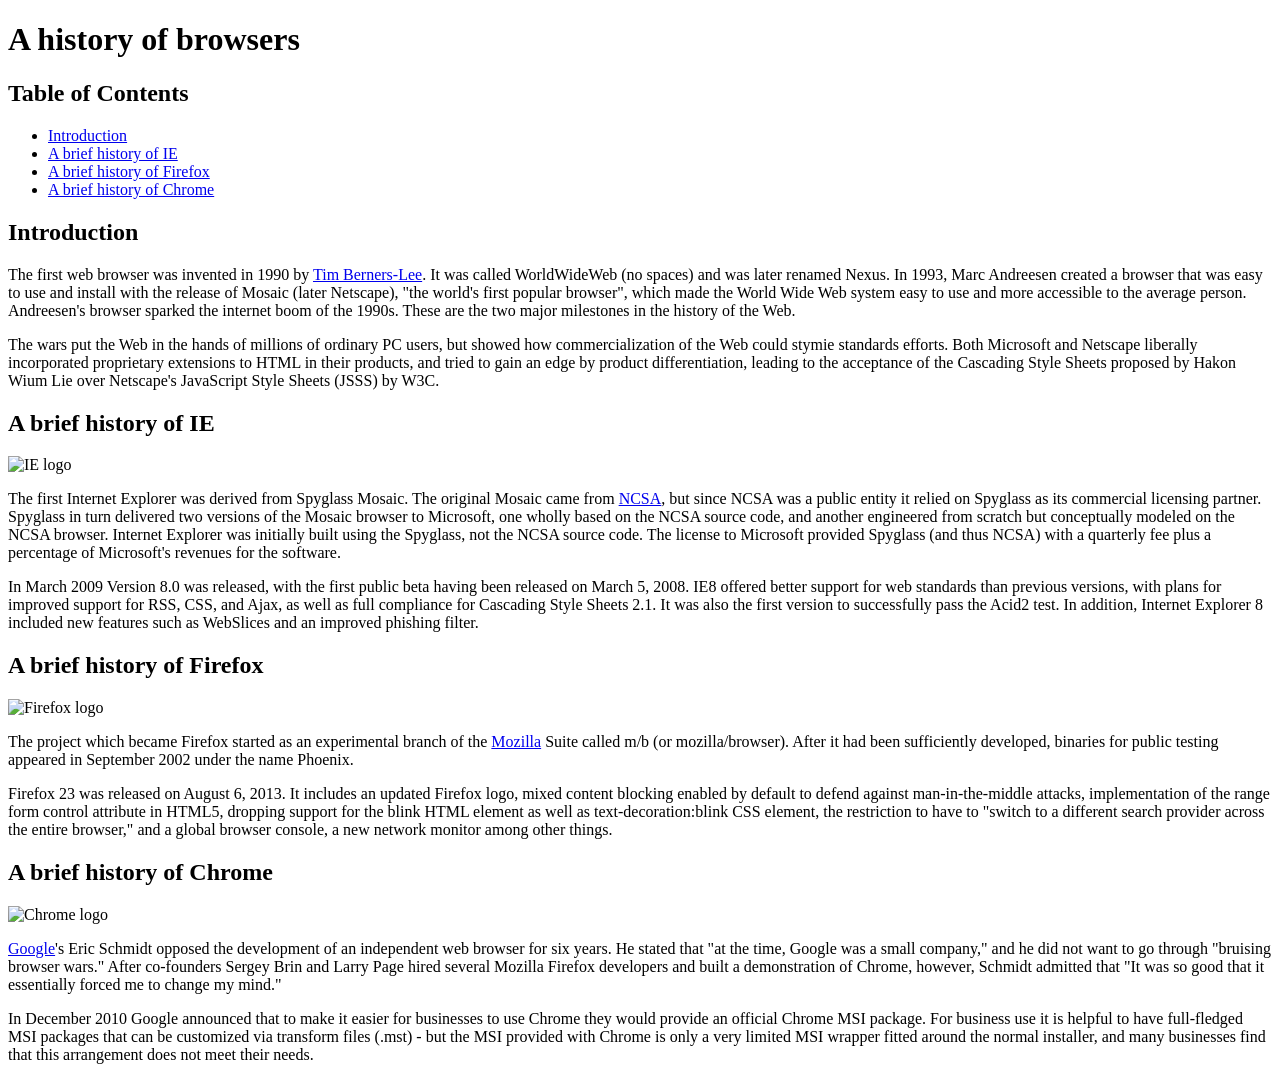
==== index.html @ f2c86ebb "Completed E30" ====
<!DOCTYPE html>
<html lang="en">
<head>
  <meta charset="UTF-8">
  <title>A history of browsers</title>
</head>
<body>
  <h1>A history of browsers</h1>

  <h2>Table of Contents</h2>
  <ul>
    <li><a href="#introduction">Introduction</a></li>
    <li><a href="#ie">A brief history of IE</a></li>
    <li><a href="#firefox">A brief history of Firefox</a></li>
    <li><a href="#chrome">A brief history of Chrome</a></li>
  </ul>

  <h2 id="introduction">Introduction</h2>
  <p>The first web browser was invented in 1990 by <a href="https://en.wikipedia.org/wiki/Tim_Berners-Lee">Tim Berners-Lee</a>. It was called WorldWideWeb (no spaces) and was later renamed Nexus. In 1993, Marc Andreesen created a browser that was easy to use and install with the release of Mosaic (later Netscape), "the world's first popular browser", which made the World Wide Web system easy to use and more accessible to the average person. Andreesen's browser sparked the internet boom of the 1990s. These are the two major milestones in the history of the Web.</p>

  <p>The wars put the Web in the hands of millions of ordinary PC users, but showed how commercialization of the Web could stymie standards efforts. Both Microsoft and Netscape liberally incorporated proprietary extensions to HTML in their products, and tried to gain an edge by product differentiation, leading to the acceptance of the Cascading Style Sheets proposed by Hakon Wium Lie over Netscape's JavaScript Style Sheets (JSSS) by W3C.</p>

  <h2 id="ie">A brief history of IE</h2>
  <img src="https://upload.wikimedia.org/wikipedia/commons/1/18/Internet_Explorer_10%2B11_logo.svg" alt="IE logo" width="100">
  <p>The first Internet Explorer was derived from Spyglass Mosaic. The original Mosaic came from <a href="https://www.ncsa.illinois.edu">NCSA</a>, but since NCSA was a public entity it relied on Spyglass as its commercial licensing partner. Spyglass in turn delivered two versions of the Mosaic browser to Microsoft, one wholly based on the NCSA source code, and another engineered from scratch but conceptually modeled on the NCSA browser. Internet Explorer was initially built using the Spyglass, not the NCSA source code. The license to Microsoft provided Spyglass (and thus NCSA) with a quarterly fee plus a percentage of Microsoft's revenues for the software.</p>

  <p>In March 2009 Version 8.0 was released, with the first public beta having been released on March 5, 2008. IE8 offered better support for web standards than previous versions, with plans for improved support for RSS, CSS, and Ajax, as well as full compliance for Cascading Style Sheets 2.1. It was also the first version to successfully pass the Acid2 test. In addition, Internet Explorer 8 included new features such as WebSlices and an improved phishing filter.</p>

  <h2 id="firefox">A brief history of Firefox</h2>
  <img src="http://upload.wikimedia.org/wikipedia/commons/f/ff/Mozilla_Firefox_logo_2013.png" alt="Firefox logo" width="100">
  <p>The project which became Firefox started as an experimental branch of the <a href="https://www.mozilla.org">Mozilla</a> Suite called m/b (or mozilla/browser). After it had been sufficiently developed, binaries for public testing appeared in September 2002 under the name Phoenix.</p>

  <p>Firefox 23 was released on August 6, 2013. It includes an updated Firefox logo, mixed content blocking enabled by default to defend against man-in-the-middle attacks, implementation of the range form control attribute in HTML5, dropping support for the blink HTML element as well as text-decoration:blink CSS element, the restriction to have to "switch to a different search provider across the entire browser," and a global browser console, a new network monitor among other things.</p>

  <h2 id="chrome">A brief history of Chrome</h2>
  <img src="https://upload.wikimedia.org/wikipedia/commons/e/e1/Google_Chrome_icon_%28February_2022%29.svg" alt="Chrome logo" width="100">
  <p><a href="https://www.google.com">Google</a>'s Eric Schmidt opposed the development of an independent web browser for six years. He stated that "at the time, Google was a small company," and he did not want to go through "bruising browser wars." After co-founders Sergey Brin and Larry Page hired several Mozilla Firefox developers and built a demonstration of Chrome, however, Schmidt admitted that "It was so good that it essentially forced me to change my mind."</p>

  <p>In December 2010 Google announced that to make it easier for businesses to use Chrome they would provide an official Chrome MSI package. For business use it is helpful to have full-fledged MSI packages that can be customized via transform files (.mst) - but the MSI provided with Chrome is only a very limited MSI wrapper fitted around the normal installer, and many businesses find that this arrangement does not meet their needs.</p>
</body>
</html>
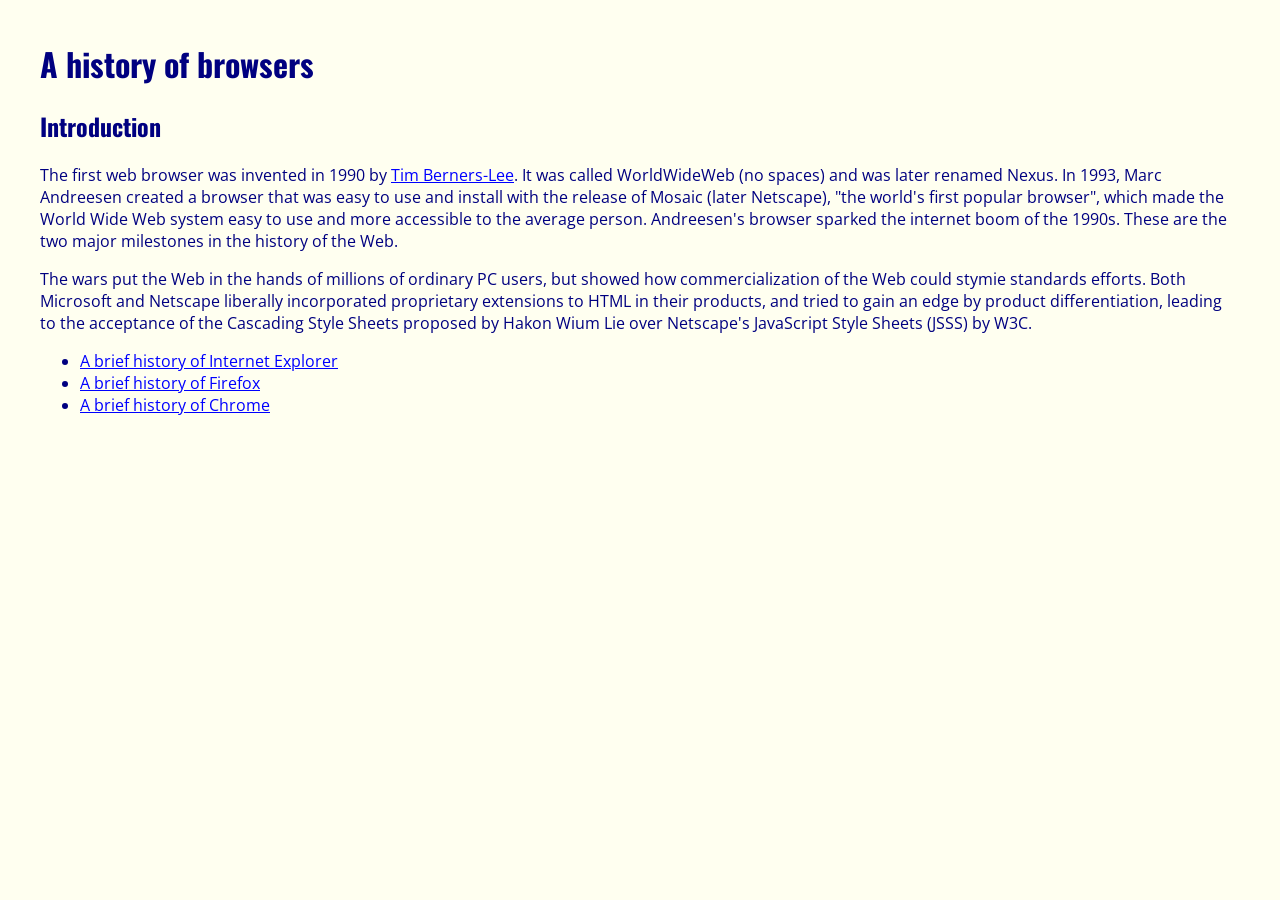
==== commit d430332b: "Browser History 4 complete" ====
--- a/index.html
+++ b/index.html
@@ -3,39 +3,21 @@
 <head>
   <meta charset="UTF-8">
   <title>A history of browsers</title>
+  <link href="https://fonts.googleapis.com/css?family=Open+Sans|Oswald" rel="stylesheet">
+  <link rel="stylesheet" href="style.css">
 </head>
 <body>
   <h1>A history of browsers</h1>
 
-  <h2>Table of Contents</h2>
-  <ul>
-    <li><a href="#introduction">Introduction</a></li>
-    <li><a href="#ie">A brief history of IE</a></li>
-    <li><a href="#firefox">A brief history of Firefox</a></li>
-    <li><a href="#chrome">A brief history of Chrome</a></li>
-  </ul>
-
-  <h2 id="introduction">Introduction</h2>
+  <h2>Introduction</h2>
   <p>The first web browser was invented in 1990 by <a href="https://en.wikipedia.org/wiki/Tim_Berners-Lee">Tim Berners-Lee</a>. It was called WorldWideWeb (no spaces) and was later renamed Nexus. In 1993, Marc Andreesen created a browser that was easy to use and install with the release of Mosaic (later Netscape), "the world's first popular browser", which made the World Wide Web system easy to use and more accessible to the average person. Andreesen's browser sparked the internet boom of the 1990s. These are the two major milestones in the history of the Web.</p>
 
   <p>The wars put the Web in the hands of millions of ordinary PC users, but showed how commercialization of the Web could stymie standards efforts. Both Microsoft and Netscape liberally incorporated proprietary extensions to HTML in their products, and tried to gain an edge by product differentiation, leading to the acceptance of the Cascading Style Sheets proposed by Hakon Wium Lie over Netscape's JavaScript Style Sheets (JSSS) by W3C.</p>
 
-  <h2 id="ie">A brief history of IE</h2>
-  <img src="https://upload.wikimedia.org/wikipedia/commons/1/18/Internet_Explorer_10%2B11_logo.svg" alt="IE logo" width="100">
-  <p>The first Internet Explorer was derived from Spyglass Mosaic. The original Mosaic came from <a href="https://www.ncsa.illinois.edu">NCSA</a>, but since NCSA was a public entity it relied on Spyglass as its commercial licensing partner. Spyglass in turn delivered two versions of the Mosaic browser to Microsoft, one wholly based on the NCSA source code, and another engineered from scratch but conceptually modeled on the NCSA browser. Internet Explorer was initially built using the Spyglass, not the NCSA source code. The license to Microsoft provided Spyglass (and thus NCSA) with a quarterly fee plus a percentage of Microsoft's revenues for the software.</p>
-
-  <p>In March 2009 Version 8.0 was released, with the first public beta having been released on March 5, 2008. IE8 offered better support for web standards than previous versions, with plans for improved support for RSS, CSS, and Ajax, as well as full compliance for Cascading Style Sheets 2.1. It was also the first version to successfully pass the Acid2 test. In addition, Internet Explorer 8 included new features such as WebSlices and an improved phishing filter.</p>
-
-  <h2 id="firefox">A brief history of Firefox</h2>
-  <img src="http://upload.wikimedia.org/wikipedia/commons/f/ff/Mozilla_Firefox_logo_2013.png" alt="Firefox logo" width="100">
-  <p>The project which became Firefox started as an experimental branch of the <a href="https://www.mozilla.org">Mozilla</a> Suite called m/b (or mozilla/browser). After it had been sufficiently developed, binaries for public testing appeared in September 2002 under the name Phoenix.</p>
-
-  <p>Firefox 23 was released on August 6, 2013. It includes an updated Firefox logo, mixed content blocking enabled by default to defend against man-in-the-middle attacks, implementation of the range form control attribute in HTML5, dropping support for the blink HTML element as well as text-decoration:blink CSS element, the restriction to have to "switch to a different search provider across the entire browser," and a global browser console, a new network monitor among other things.</p>
-
-  <h2 id="chrome">A brief history of Chrome</h2>
-  <img src="https://upload.wikimedia.org/wikipedia/commons/e/e1/Google_Chrome_icon_%28February_2022%29.svg" alt="Chrome logo" width="100">
-  <p><a href="https://www.google.com">Google</a>'s Eric Schmidt opposed the development of an independent web browser for six years. He stated that "at the time, Google was a small company," and he did not want to go through "bruising browser wars." After co-founders Sergey Brin and Larry Page hired several Mozilla Firefox developers and built a demonstration of Chrome, however, Schmidt admitted that "It was so good that it essentially forced me to change my mind."</p>
-
-  <p>In December 2010 Google announced that to make it easier for businesses to use Chrome they would provide an official Chrome MSI package. For business use it is helpful to have full-fledged MSI packages that can be customized via transform files (.mst) - but the MSI provided with Chrome is only a very limited MSI wrapper fitted around the normal installer, and many businesses find that this arrangement does not meet their needs.</p>
+  <ul>
+    <li><a href="ie.html">A brief history of Internet Explorer</a></li>
+    <li><a href="firefox.html">A brief history of Firefox</a></li>
+    <li><a href="chrome.html">A brief history of Chrome</a></li>
+  </ul>
 </body>
-</html>
+</html>
--- a/style.css
+++ b/style.css
@@ -0,0 +1,14 @@
+body {
+  background-color: ivory;
+  color: navy;
+  font-family: 'Open Sans', sans-serif;
+  margin: 40px;
+}
+
+h1, h2 {
+  font-family: 'Oswald', sans-serif;
+}
+
+a {
+  color: blue;
+}
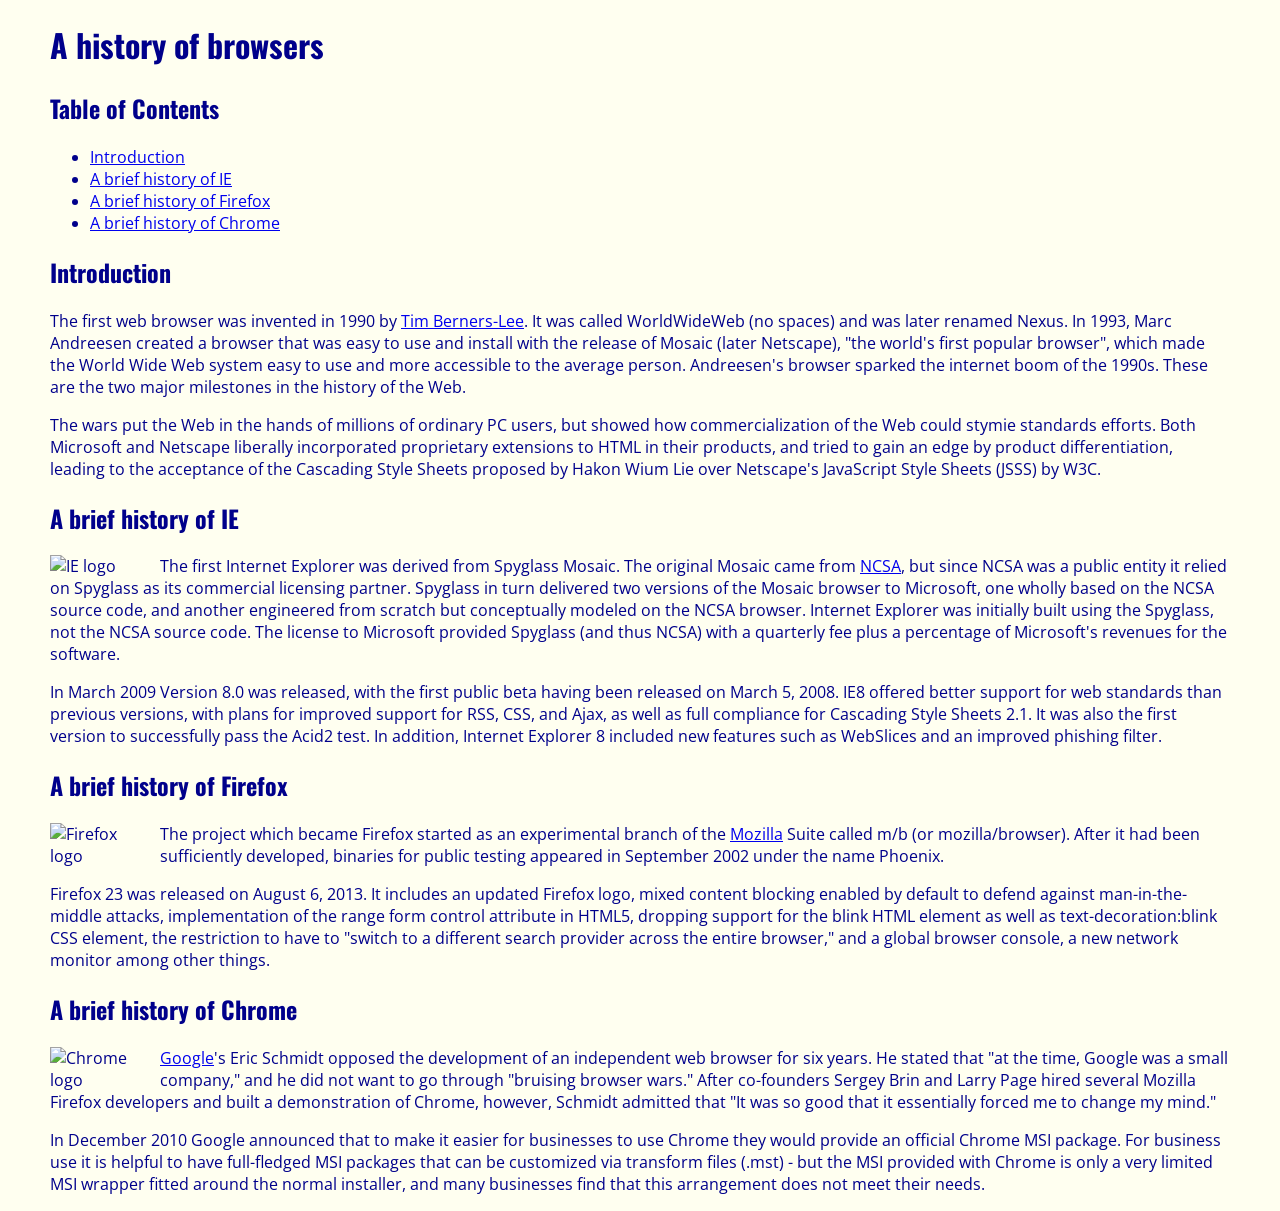
==== commit dc5fb34e: "E31 complete" ====
--- a/index.html
+++ b/index.html
@@ -9,15 +9,32 @@
 <body>
   <h1>A history of browsers</h1>
 
-  <h2>Introduction</h2>
+  <h2>Table of Contents</h2>
+  <ul>
+    <li><a href="#introduction">Introduction</a></li>
+    <li><a href="#ie">A brief history of IE</a></li>
+    <li><a href="#firefox">A brief history of Firefox</a></li>
+    <li><a href="#chrome">A brief history of Chrome</a></li>
+  </ul>
+
+  <h2 id="introduction">Introduction</h2>
   <p>The first web browser was invented in 1990 by <a href="https://en.wikipedia.org/wiki/Tim_Berners-Lee">Tim Berners-Lee</a>. It was called WorldWideWeb (no spaces) and was later renamed Nexus. In 1993, Marc Andreesen created a browser that was easy to use and install with the release of Mosaic (later Netscape), "the world's first popular browser", which made the World Wide Web system easy to use and more accessible to the average person. Andreesen's browser sparked the internet boom of the 1990s. These are the two major milestones in the history of the Web.</p>
 
   <p>The wars put the Web in the hands of millions of ordinary PC users, but showed how commercialization of the Web could stymie standards efforts. Both Microsoft and Netscape liberally incorporated proprietary extensions to HTML in their products, and tried to gain an edge by product differentiation, leading to the acceptance of the Cascading Style Sheets proposed by Hakon Wium Lie over Netscape's JavaScript Style Sheets (JSSS) by W3C.</p>
 
-  <ul>
-    <li><a href="ie.html">A brief history of Internet Explorer</a></li>
-    <li><a href="firefox.html">A brief history of Firefox</a></li>
-    <li><a href="chrome.html">A brief history of Chrome</a></li>
-  </ul>
+  <h2 id="ie">A brief history of IE</h2>
+  <p><img src="https://upload.wikimedia.org/wikipedia/commons/1/18/Internet_Explorer_10%2B11_logo.svg" alt="IE logo" width="100">The first Internet Explorer was derived from Spyglass Mosaic. The original Mosaic came from <a href="https://www.ncsa.illinois.edu">NCSA</a>, but since NCSA was a public entity it relied on Spyglass as its commercial licensing partner. Spyglass in turn delivered two versions of the Mosaic browser to Microsoft, one wholly based on the NCSA source code, and another engineered from scratch but conceptually modeled on the NCSA browser. Internet Explorer was initially built using the Spyglass, not the NCSA source code. The license to Microsoft provided Spyglass (and thus NCSA) with a quarterly fee plus a percentage of Microsoft's revenues for the software.</p>
+
+  <p>In March 2009 Version 8.0 was released, with the first public beta having been released on March 5, 2008. IE8 offered better support for web standards than previous versions, with plans for improved support for RSS, CSS, and Ajax, as well as full compliance for Cascading Style Sheets 2.1. It was also the first version to successfully pass the Acid2 test. In addition, Internet Explorer 8 included new features such as WebSlices and an improved phishing filter.</p>
+
+  <h2 id="firefox">A brief history of Firefox</h2>
+  <p><img src="https://upload.wikimedia.org/wikipedia/commons/f/ff/Mozilla_Firefox_logo_2013.png" alt="Firefox logo" width="100">The project which became Firefox started as an experimental branch of the <a href="https://www.mozilla.org">Mozilla</a> Suite called m/b (or mozilla/browser). After it had been sufficiently developed, binaries for public testing appeared in September 2002 under the name Phoenix.</p>
+
+  <p>Firefox 23 was released on August 6, 2013. It includes an updated Firefox logo, mixed content blocking enabled by default to defend against man-in-the-middle attacks, implementation of the range form control attribute in HTML5, dropping support for the blink HTML element as well as text-decoration:blink CSS element, the restriction to have to "switch to a different search provider across the entire browser," and a global browser console, a new network monitor among other things.</p>
+
+  <h2 id="chrome">A brief history of Chrome</h2>
+  <p><img src="https://upload.wikimedia.org/wikipedia/commons/e/e1/Google_Chrome_icon_%28February_2022%29.svg" alt="Chrome logo" width="100"><a href="https://www.google.com">Google</a>'s Eric Schmidt opposed the development of an independent web browser for six years. He stated that "at the time, Google was a small company," and he did not want to go through "bruising browser wars." After co-founders Sergey Brin and Larry Page hired several Mozilla Firefox developers and built a demonstration of Chrome, however, Schmidt admitted that "It was so good that it essentially forced me to change my mind."</p>
+
+  <p>In December 2010 Google announced that to make it easier for businesses to use Chrome they would provide an official Chrome MSI package. For business use it is helpful to have full-fledged MSI packages that can be customized via transform files (.mst) - but the MSI provided with Chrome is only a very limited MSI wrapper fitted around the normal installer, and many businesses find that this arrangement does not meet their needs.</p>
 </body>
-</html>+</html>
--- a/style.css
+++ b/style.css
@@ -1,14 +1,15 @@
 body {
-  background-color: ivory;
-  color: navy;
   font-family: 'Open Sans', sans-serif;
-  margin: 40px;
+  color: DarkBlue;
+  background-color: Ivory;
+  margin: 10px 50px;   
 }
 
 h1, h2 {
   font-family: 'Oswald', sans-serif;
 }
 
-a {
-  color: blue;
-}
+img {
+  float: left;         
+  margin-right: 10px;
+}
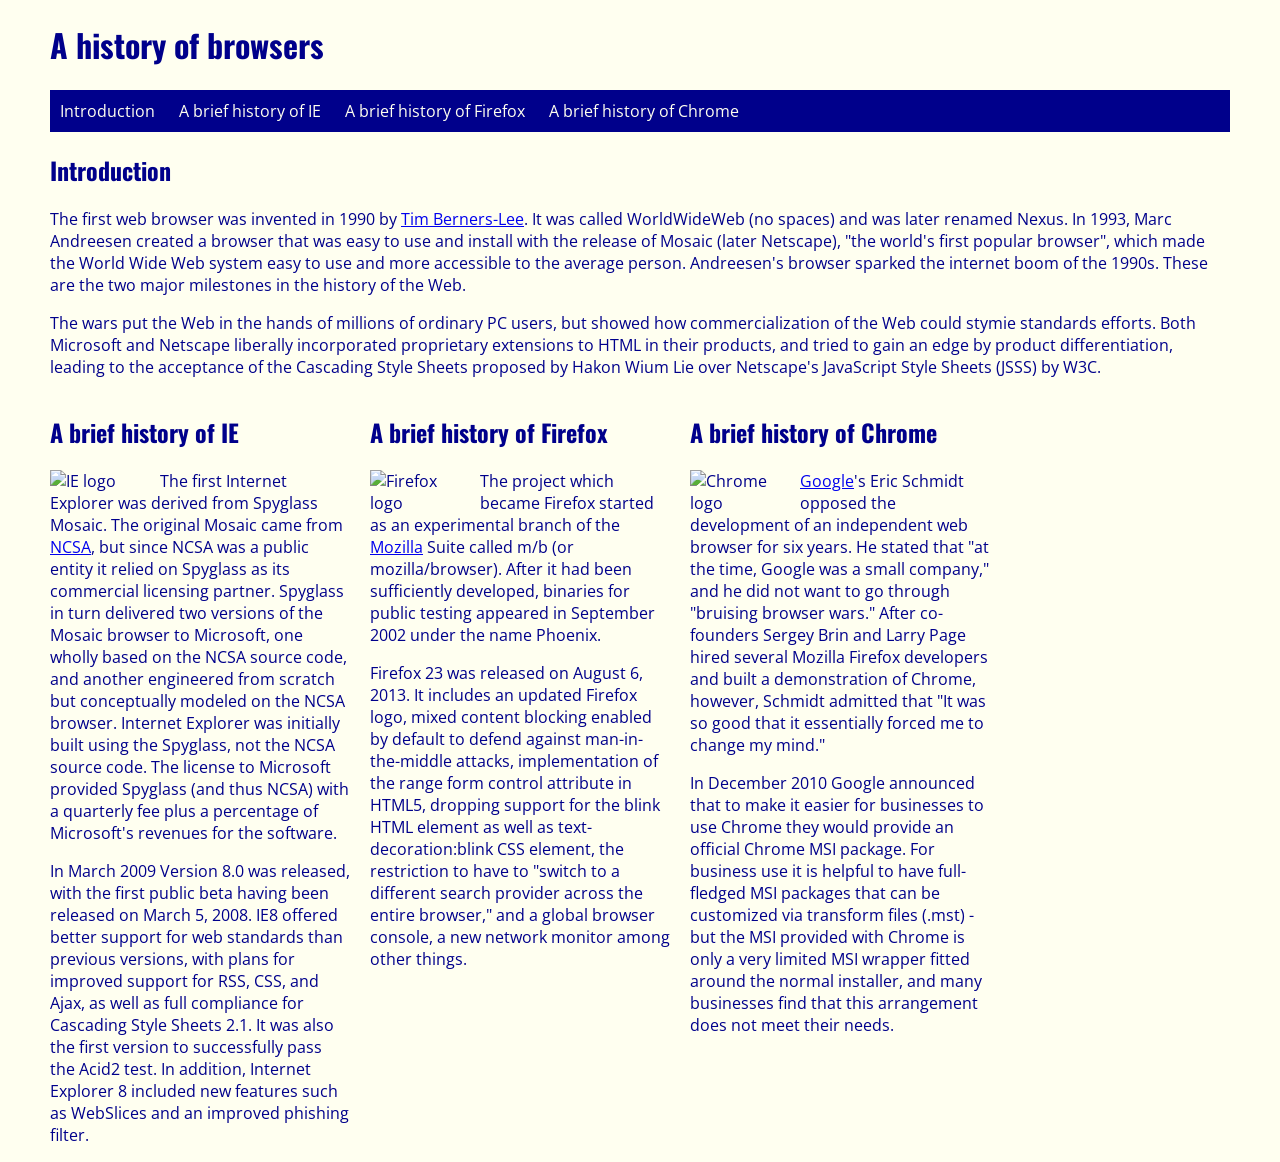
==== commit 2b28b9ee: "E32 complete" ====
--- a/index.html
+++ b/index.html
@@ -9,8 +9,7 @@
 <body>
   <h1>A history of browsers</h1>
 
-  <h2>Table of Contents</h2>
-  <ul>
+  <ul class="navbar">
     <li><a href="#introduction">Introduction</a></li>
     <li><a href="#ie">A brief history of IE</a></li>
     <li><a href="#firefox">A brief history of Firefox</a></li>
@@ -22,19 +21,26 @@
 
   <p>The wars put the Web in the hands of millions of ordinary PC users, but showed how commercialization of the Web could stymie standards efforts. Both Microsoft and Netscape liberally incorporated proprietary extensions to HTML in their products, and tried to gain an edge by product differentiation, leading to the acceptance of the Cascading Style Sheets proposed by Hakon Wium Lie over Netscape's JavaScript Style Sheets (JSSS) by W3C.</p>
 
-  <h2 id="ie">A brief history of IE</h2>
-  <p><img src="https://upload.wikimedia.org/wikipedia/commons/1/18/Internet_Explorer_10%2B11_logo.svg" alt="IE logo" width="100">The first Internet Explorer was derived from Spyglass Mosaic. The original Mosaic came from <a href="https://www.ncsa.illinois.edu">NCSA</a>, but since NCSA was a public entity it relied on Spyglass as its commercial licensing partner. Spyglass in turn delivered two versions of the Mosaic browser to Microsoft, one wholly based on the NCSA source code, and another engineered from scratch but conceptually modeled on the NCSA browser. Internet Explorer was initially built using the Spyglass, not the NCSA source code. The license to Microsoft provided Spyglass (and thus NCSA) with a quarterly fee plus a percentage of Microsoft's revenues for the software.</p>
+  <div class="left">
+    <h2 id="ie">A brief history of IE</h2>
+    <p><img src="https://upload.wikimedia.org/wikipedia/commons/1/18/Internet_Explorer_10%2B11_logo.svg" alt="IE logo" width="100">The first Internet Explorer was derived from Spyglass Mosaic. The original Mosaic came from <a href="https://www.ncsa.illinois.edu">NCSA</a>, but since NCSA was a public entity it relied on Spyglass as its commercial licensing partner. Spyglass in turn delivered two versions of the Mosaic browser to Microsoft, one wholly based on the NCSA source code, and another engineered from scratch but conceptually modeled on the NCSA browser. Internet Explorer was initially built using the Spyglass, not the NCSA source code. The license to Microsoft provided Spyglass (and thus NCSA) with a quarterly fee plus a percentage of Microsoft's revenues for the software.</p>
 
-  <p>In March 2009 Version 8.0 was released, with the first public beta having been released on March 5, 2008. IE8 offered better support for web standards than previous versions, with plans for improved support for RSS, CSS, and Ajax, as well as full compliance for Cascading Style Sheets 2.1. It was also the first version to successfully pass the Acid2 test. In addition, Internet Explorer 8 included new features such as WebSlices and an improved phishing filter.</p>
+    <p>In March 2009 Version 8.0 was released, with the first public beta having been released on March 5, 2008. IE8 offered better support for web standards than previous versions, with plans for improved support for RSS, CSS, and Ajax, as well as full compliance for Cascading Style Sheets 2.1. It was also the first version to successfully pass the Acid2 test. In addition, Internet Explorer 8 included new features such as WebSlices and an improved phishing filter.</p>
+  </div>
 
-  <h2 id="firefox">A brief history of Firefox</h2>
-  <p><img src="https://upload.wikimedia.org/wikipedia/commons/f/ff/Mozilla_Firefox_logo_2013.png" alt="Firefox logo" width="100">The project which became Firefox started as an experimental branch of the <a href="https://www.mozilla.org">Mozilla</a> Suite called m/b (or mozilla/browser). After it had been sufficiently developed, binaries for public testing appeared in September 2002 under the name Phoenix.</p>
+  <div class="center">
+    <h2 id="firefox">A brief history of Firefox</h2>
+    <p><img src="https://upload.wikimedia.org/wikipedia/commons/f/ff/Mozilla_Firefox_logo_2013.png" alt="Firefox logo" width="100">The project which became Firefox started as an experimental branch of the <a href="https://www.mozilla.org">Mozilla</a> Suite called m/b (or mozilla/browser). After it had been sufficiently developed, binaries for public testing appeared in September 2002 under the name Phoenix.</p>
 
-  <p>Firefox 23 was released on August 6, 2013. It includes an updated Firefox logo, mixed content blocking enabled by default to defend against man-in-the-middle attacks, implementation of the range form control attribute in HTML5, dropping support for the blink HTML element as well as text-decoration:blink CSS element, the restriction to have to "switch to a different search provider across the entire browser," and a global browser console, a new network monitor among other things.</p>
+    <p>Firefox 23 was released on August 6, 2013. It includes an updated Firefox logo, mixed content blocking enabled by default to defend against man-in-the-middle attacks, implementation of the range form control attribute in HTML5, dropping support for the blink HTML element as well as text-decoration:blink CSS element, the restriction to have to "switch to a different search provider across the entire browser," and a global browser console, a new network monitor among other things.</p>
+  </div>
 
-  <h2 id="chrome">A brief history of Chrome</h2>
-  <p><img src="https://upload.wikimedia.org/wikipedia/commons/e/e1/Google_Chrome_icon_%28February_2022%29.svg" alt="Chrome logo" width="100"><a href="https://www.google.com">Google</a>'s Eric Schmidt opposed the development of an independent web browser for six years. He stated that "at the time, Google was a small company," and he did not want to go through "bruising browser wars." After co-founders Sergey Brin and Larry Page hired several Mozilla Firefox developers and built a demonstration of Chrome, however, Schmidt admitted that "It was so good that it essentially forced me to change my mind."</p>
+  <div class="right">
+    <h2 id="chrome">A brief history of Chrome</h2>
+    <p><img src="https://upload.wikimedia.org/wikipedia/commons/e/e1/Google_Chrome_icon_%28February_2022%29.svg" alt="Chrome logo" width="100"><a href="https://www.google.com">Google</a>'s Eric Schmidt opposed the development of an independent web browser for six years. He stated that "at the time, Google was a small company," and he did not want to go through "bruising browser wars." After co-founders Sergey Brin and Larry Page hired several Mozilla Firefox developers and built a demonstration of Chrome, however, Schmidt admitted that "It was so good that it essentially forced me to change my mind."</p>
 
-  <p>In December 2010 Google announced that to make it easier for businesses to use Chrome they would provide an official Chrome MSI package. For business use it is helpful to have full-fledged MSI packages that can be customized via transform files (.mst) - but the MSI provided with Chrome is only a very limited MSI wrapper fitted around the normal installer, and many businesses find that this arrangement does not meet their needs.</p>
+    <p>In December 2010 Google announced that to make it easier for businesses to use Chrome they would provide an official Chrome MSI package. For business use it is helpful to have full-fledged MSI packages that can be customized via transform files (.mst) - but the MSI provided with Chrome is only a very limited MSI wrapper fitted around the normal installer, and many businesses find that this arrangement does not meet their needs.</p>
+  </div>
+
 </body>
-</html>
+</html>
--- a/style.css
+++ b/style.css
@@ -2,7 +2,7 @@
   font-family: 'Open Sans', sans-serif;
   color: DarkBlue;
   background-color: Ivory;
-  margin: 10px 50px;   
+  margin: 10px 50px;
 }
 
 h1, h2 {
@@ -10,6 +10,31 @@
 }
 
 img {
-  float: left;         
+  float: left;
   margin-right: 10px;
+}
+
+/* Horizontal navigation bar */
+.navbar {
+  list-style-type: none;
+  margin: 0;
+  padding: 10px;
+  background-color: DarkBlue;
+}
+
+.navbar li {
+  display: inline;
+  margin-right: 20px;
+}
+
+.navbar a {
+  color: Ivory;
+  text-decoration: none;
+}
+
+/* Three side-by-side columns */
+.left, .center, .right {
+  float: left;
+  width: 300px;
+  margin-right: 20px;
 }
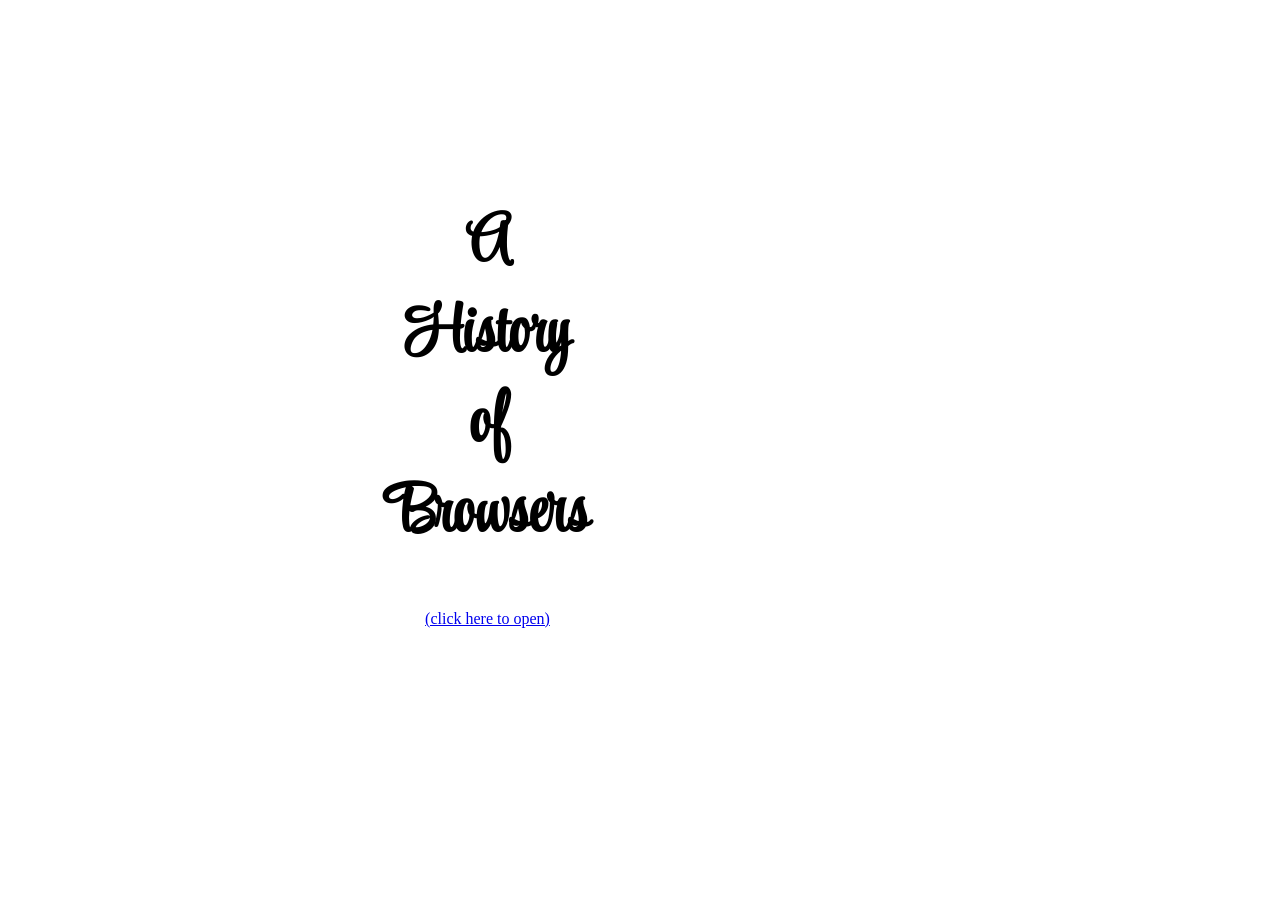
==== commit a067fc16: "It's under multipage-2 because multipage was used in a previous quiz" ====
--- a/index.html
+++ b/index.html
@@ -3,44 +3,11 @@
 <head>
   <meta charset="UTF-8">
   <title>A history of browsers</title>
-  <link href="https://fonts.googleapis.com/css?family=Open+Sans|Oswald" rel="stylesheet">
+  <link href="https://fonts.googleapis.com/css?family=Open+Sans|Oswald|Style+Script" rel="stylesheet">
   <link rel="stylesheet" href="style.css">
 </head>
-<body>
-  <h1>A history of browsers</h1>
-
-  <ul class="navbar">
-    <li><a href="#introduction">Introduction</a></li>
-    <li><a href="#ie">A brief history of IE</a></li>
-    <li><a href="#firefox">A brief history of Firefox</a></li>
-    <li><a href="#chrome">A brief history of Chrome</a></li>
-  </ul>
-
-  <h2 id="introduction">Introduction</h2>
-  <p>The first web browser was invented in 1990 by <a href="https://en.wikipedia.org/wiki/Tim_Berners-Lee">Tim Berners-Lee</a>. It was called WorldWideWeb (no spaces) and was later renamed Nexus. In 1993, Marc Andreesen created a browser that was easy to use and install with the release of Mosaic (later Netscape), "the world's first popular browser", which made the World Wide Web system easy to use and more accessible to the average person. Andreesen's browser sparked the internet boom of the 1990s. These are the two major milestones in the history of the Web.</p>
-
-  <p>The wars put the Web in the hands of millions of ordinary PC users, but showed how commercialization of the Web could stymie standards efforts. Both Microsoft and Netscape liberally incorporated proprietary extensions to HTML in their products, and tried to gain an edge by product differentiation, leading to the acceptance of the Cascading Style Sheets proposed by Hakon Wium Lie over Netscape's JavaScript Style Sheets (JSSS) by W3C.</p>
-
-  <div class="left">
-    <h2 id="ie">A brief history of IE</h2>
-    <p><img src="https://upload.wikimedia.org/wikipedia/commons/1/18/Internet_Explorer_10%2B11_logo.svg" alt="IE logo" width="100">The first Internet Explorer was derived from Spyglass Mosaic. The original Mosaic came from <a href="https://www.ncsa.illinois.edu">NCSA</a>, but since NCSA was a public entity it relied on Spyglass as its commercial licensing partner. Spyglass in turn delivered two versions of the Mosaic browser to Microsoft, one wholly based on the NCSA source code, and another engineered from scratch but conceptually modeled on the NCSA browser. Internet Explorer was initially built using the Spyglass, not the NCSA source code. The license to Microsoft provided Spyglass (and thus NCSA) with a quarterly fee plus a percentage of Microsoft's revenues for the software.</p>
-
-    <p>In March 2009 Version 8.0 was released, with the first public beta having been released on March 5, 2008. IE8 offered better support for web standards than previous versions, with plans for improved support for RSS, CSS, and Ajax, as well as full compliance for Cascading Style Sheets 2.1. It was also the first version to successfully pass the Acid2 test. In addition, Internet Explorer 8 included new features such as WebSlices and an improved phishing filter.</p>
-  </div>
-
-  <div class="center">
-    <h2 id="firefox">A brief history of Firefox</h2>
-    <p><img src="https://upload.wikimedia.org/wikipedia/commons/f/ff/Mozilla_Firefox_logo_2013.png" alt="Firefox logo" width="100">The project which became Firefox started as an experimental branch of the <a href="https://www.mozilla.org">Mozilla</a> Suite called m/b (or mozilla/browser). After it had been sufficiently developed, binaries for public testing appeared in September 2002 under the name Phoenix.</p>
-
-    <p>Firefox 23 was released on August 6, 2013. It includes an updated Firefox logo, mixed content blocking enabled by default to defend against man-in-the-middle attacks, implementation of the range form control attribute in HTML5, dropping support for the blink HTML element as well as text-decoration:blink CSS element, the restriction to have to "switch to a different search provider across the entire browser," and a global browser console, a new network monitor among other things.</p>
-  </div>
-
-  <div class="right">
-    <h2 id="chrome">A brief history of Chrome</h2>
-    <p><img src="https://upload.wikimedia.org/wikipedia/commons/e/e1/Google_Chrome_icon_%28February_2022%29.svg" alt="Chrome logo" width="100"><a href="https://www.google.com">Google</a>'s Eric Schmidt opposed the development of an independent web browser for six years. He stated that "at the time, Google was a small company," and he did not want to go through "bruising browser wars." After co-founders Sergey Brin and Larry Page hired several Mozilla Firefox developers and built a demonstration of Chrome, however, Schmidt admitted that "It was so good that it essentially forced me to change my mind."</p>
-
-    <p>In December 2010 Google announced that to make it easier for businesses to use Chrome they would provide an official Chrome MSI package. For business use it is helpful to have full-fledged MSI packages that can be customized via transform files (.mst) - but the MSI provided with Chrome is only a very limited MSI wrapper fitted around the normal installer, and many businesses find that this arrangement does not meet their needs.</p>
-  </div>
-
+<body style="margin-top: 200px">
+  <h1 class="fancy">A<br>History<br>of<br>Browsers</h1>
+  <p style="text-align: center;"><a href="contents.html">(click here to open)</a></p>
 </body>
 </html>
--- a/style.css
+++ b/style.css
@@ -1,40 +1,68 @@
+/* Book background and fixed page size */
 body {
-  font-family: 'Open Sans', sans-serif;
-  color: DarkBlue;
-  background-color: Ivory;
-  margin: 10px 50px;
+  background-image: url('https://courses.ics.hawaii.edu/ics314f26/morea/ui-basics/page.gif');
+  background-repeat: no-repeat;
+  font-family: 'Times New Roman', Times, serif;
+  color: black;
+  margin: 40px 320px 200px 250px;
+  width: 475px;
+  line-height: 175%;
 }
 
+/* Heading font */
 h1, h2 {
   font-family: 'Oswald', sans-serif;
 }
 
+/* Centers the logos */
 img {
-  float: left;
-  margin-right: 10px;
+  margin: 0px auto 10px auto;
+  display: block;
 }
 
-/* Horizontal navigation bar */
-.navbar {
+/* Contents list with no bullets, large bold text */
+ul {
   list-style-type: none;
-  margin: 0;
-  padding: 10px;
-  background-color: DarkBlue;
+  padding: 0;
+  line-height: 350%;
+  font-size: 30px;
+  font-weight: bold;
 }
 
-.navbar li {
-  display: inline;
-  margin-right: 20px;
+/* Puts each list item on its own line */
+li {
+  display: block;
 }
 
-.navbar a {
-  color: Ivory;
-  text-decoration: none;
+/* Space between "Chapter 1:" and the link */
+.label {
+  display: inline-block;
+  width: 190px;
 }
 
-/* Three side-by-side columns */
-.left, .center, .right {
+/* Script font for the title and Contents heading */
+h1.fancy {
+  font-family: 'Edwardian Script ITC', 'Style Script', cursive;
+  font-size: 50pt;
+  text-align: center;
+  line-height: 135%;
+}
+
+/* Centered chapter headings */
+h2.chapter {
+  font-family: 'Times New Roman', Times, serif;
+  font-size: 30pt;
+  text-align: center;
+}
+
+/* "prev" link on the left */
+a.left {
   float: left;
-  width: 300px;
-  margin-right: 20px;
+  font-weight: bold;
+}
+
+/* "next" link on the right */
+a.right {
+  float: right;
+  font-weight: bold;
 }
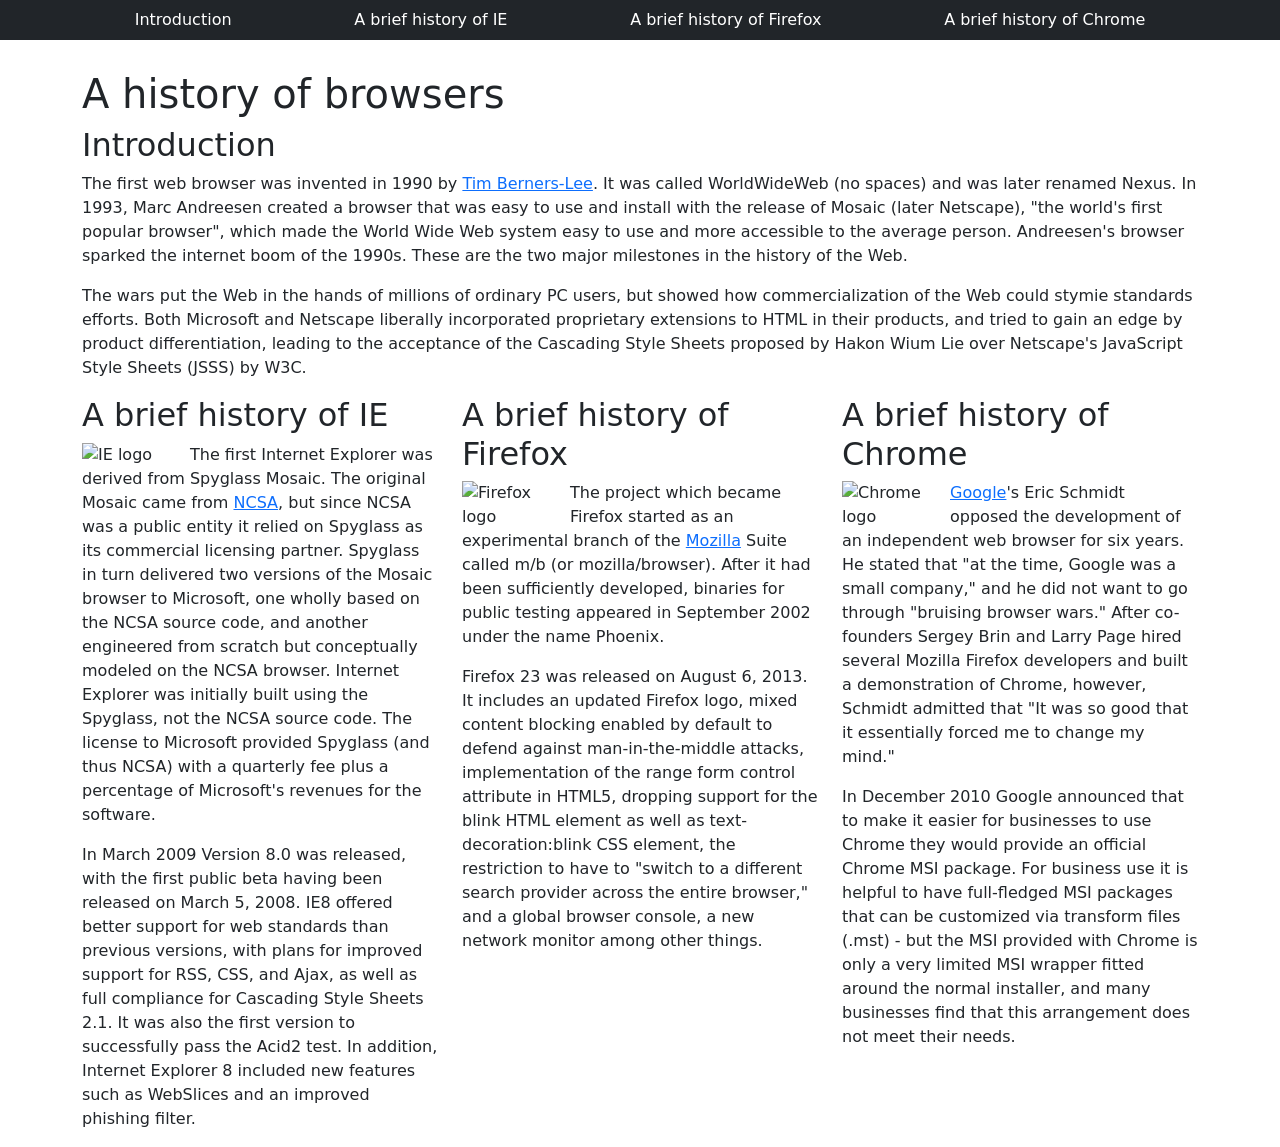
==== commit fada5ead: "BrowserHistory with Bootstrap 5" ====
--- a/index.html
+++ b/index.html
@@ -2,12 +2,57 @@
 <html lang="en">
 <head>
   <meta charset="UTF-8">
+  <meta name="viewport" content="width=device-width, initial-scale=1">
   <title>A history of browsers</title>
-  <link href="https://fonts.googleapis.com/css?family=Open+Sans|Oswald|Style+Script" rel="stylesheet">
+  <link href="https://cdn.jsdelivr.net/npm/bootstrap@5.3.8/dist/css/bootstrap.min.css" rel="stylesheet"
+        integrity="sha384-sRIl4kxILFvY47J16cr9ZwB07vP4J8+LH7qKQnuqkuIAvNWLzeN8tE5YBujZqJLB" crossorigin="anonymous">
+  <script src="https://cdn.jsdelivr.net/npm/bootstrap@5.3.8/dist/js/bootstrap.bundle.min.js"
+          integrity="sha384-FKyoEForCGlyvwx9Hj09JcYn3nv7wiPVlz7YYwJrWVcXK/BmnVDxM+D2scQbITxI"
+          crossorigin="anonymous"></script>
   <link rel="stylesheet" href="style.css">
 </head>
-<body style="margin-top: 200px">
-  <h1 class="fancy">A<br>History<br>of<br>Browsers</h1>
-  <p style="text-align: center;"><a href="contents.html">(click here to open)</a></p>
+<body>
+  <nav class="navbar navbar-expand-sm navbar-dark fixed-top bg-dark">
+  <div class="container-fluid d-flex justify-content-evenly">
+    <a class="nav-link" href="#introduction">Introduction</a>
+    <a class="nav-link" href="#ie">A brief history of IE</a>
+    <a class="nav-link" href="#firefox">A brief history of Firefox</a>
+    <a class="nav-link" href="#chrome">A brief history of Chrome</a>
+  </div>
+  </nav>
+
+  <div class="container">
+
+  <h1>A history of browsers</h1>
+
+
+  <h2 id="introduction">Introduction</h2>
+  <p>The first web browser was invented in 1990 by <a href="https://en.wikipedia.org/wiki/Tim_Berners-Lee">Tim Berners-Lee</a>. It was called WorldWideWeb (no spaces) and was later renamed Nexus. In 1993, Marc Andreesen created a browser that was easy to use and install with the release of Mosaic (later Netscape), "the world's first popular browser", which made the World Wide Web system easy to use and more accessible to the average person. Andreesen's browser sparked the internet boom of the 1990s. These are the two major milestones in the history of the Web.</p>
+
+  <p>The wars put the Web in the hands of millions of ordinary PC users, but showed how commercialization of the Web could stymie standards efforts. Both Microsoft and Netscape liberally incorporated proprietary extensions to HTML in their products, and tried to gain an edge by product differentiation, leading to the acceptance of the Cascading Style Sheets proposed by Hakon Wium Lie over Netscape's JavaScript Style Sheets (JSSS) by W3C.</p>
+  
+  <div class="row">
+  <div class="col">
+    <h2 id="ie">A brief history of IE</h2>
+    <p><img src="https://upload.wikimedia.org/wikipedia/commons/1/18/Internet_Explorer_10%2B11_logo.svg" alt="IE logo" class="img-fluid float-start me-2" width="100">The first Internet Explorer was derived from Spyglass Mosaic. The original Mosaic came from <a href="https://www.ncsa.illinois.edu">NCSA</a>, but since NCSA was a public entity it relied on Spyglass as its commercial licensing partner. Spyglass in turn delivered two versions of the Mosaic browser to Microsoft, one wholly based on the NCSA source code, and another engineered from scratch but conceptually modeled on the NCSA browser. Internet Explorer was initially built using the Spyglass, not the NCSA source code. The license to Microsoft provided Spyglass (and thus NCSA) with a quarterly fee plus a percentage of Microsoft's revenues for the software.</p>
+
+    <p>In March 2009 Version 8.0 was released, with the first public beta having been released on March 5, 2008. IE8 offered better support for web standards than previous versions, with plans for improved support for RSS, CSS, and Ajax, as well as full compliance for Cascading Style Sheets 2.1. It was also the first version to successfully pass the Acid2 test. In addition, Internet Explorer 8 included new features such as WebSlices and an improved phishing filter.</p>
+  </div>
+
+  <div class="col">
+    <h2 id="firefox">A brief history of Firefox</h2>
+    <p><img src="https://upload.wikimedia.org/wikipedia/commons/f/ff/Mozilla_Firefox_logo_2013.png" alt="Firefox logo" class="img-fluid float-start me-2" width="100">The project which became Firefox started as an experimental branch of the <a href="https://www.mozilla.org">Mozilla</a> Suite called m/b (or mozilla/browser). After it had been sufficiently developed, binaries for public testing appeared in September 2002 under the name Phoenix.</p>
+
+    <p>Firefox 23 was released on August 6, 2013. It includes an updated Firefox logo, mixed content blocking enabled by default to defend against man-in-the-middle attacks, implementation of the range form control attribute in HTML5, dropping support for the blink HTML element as well as text-decoration:blink CSS element, the restriction to have to "switch to a different search provider across the entire browser," and a global browser console, a new network monitor among other things.</p>
+  </div>
+
+  <div class="col">
+    <h2 id="chrome">A brief history of Chrome</h2>
+    <p><img src="https://upload.wikimedia.org/wikipedia/commons/e/e1/Google_Chrome_icon_%28February_2022%29.svg" alt="Chrome logo" class="img-fluid float-start me-2" width="100"><a href="https://www.google.com">Google</a>'s Eric Schmidt opposed the development of an independent web browser for six years. He stated that "at the time, Google was a small company," and he did not want to go through "bruising browser wars." After co-founders Sergey Brin and Larry Page hired several Mozilla Firefox developers and built a demonstration of Chrome, however, Schmidt admitted that "It was so good that it essentially forced me to change my mind."</p>
+
+    <p>In December 2010 Google announced that to make it easier for businesses to use Chrome they would provide an official Chrome MSI package. For business use it is helpful to have full-fledged MSI packages that can be customized via transform files (.mst) - but the MSI provided with Chrome is only a very limited MSI wrapper fitted around the normal installer, and many businesses find that this arrangement does not meet their needs.</p>
+  </div>
+  </div>
+  </div>
 </body>
 </html>
--- a/style.css
+++ b/style.css
@@ -1,68 +1,9 @@
-/* Book background and fixed page size */
+/* Keeps the page content from hiding under the fixed navbar */
 body {
-  background-image: url('https://courses.ics.hawaii.edu/ics314f26/morea/ui-basics/page.gif');
-  background-repeat: no-repeat;
-  font-family: 'Times New Roman', Times, serif;
-  color: black;
-  margin: 40px 320px 200px 250px;
-  width: 475px;
-  line-height: 175%;
+  padding-top: 70px;
 }
 
-/* Heading font */
-h1, h2 {
-  font-family: 'Oswald', sans-serif;
-}
-
-/* Centers the logos */
-img {
-  margin: 0px auto 10px auto;
-  display: block;
-}
-
-/* Contents list with no bullets, large bold text */
-ul {
-  list-style-type: none;
-  padding: 0;
-  line-height: 350%;
-  font-size: 30px;
-  font-weight: bold;
-}
-
-/* Puts each list item on its own line */
-li {
-  display: block;
-}
-
-/* Space between "Chapter 1:" and the link */
-.label {
-  display: inline-block;
-  width: 190px;
-}
-
-/* Script font for the title and Contents heading */
-h1.fancy {
-  font-family: 'Edwardian Script ITC', 'Style Script', cursive;
-  font-size: 50pt;
-  text-align: center;
-  line-height: 135%;
-}
-
-/* Centered chapter headings */
-h2.chapter {
-  font-family: 'Times New Roman', Times, serif;
-  font-size: 30pt;
-  text-align: center;
-}
-
-/* "prev" link on the left */
-a.left {
-  float: left;
-  font-weight: bold;
-}
-
-/* "next" link on the right */
-a.right {
-  float: right;
-  font-weight: bold;
+/* White navbar links */
+a.nav-link {
+  color: white;
 }
